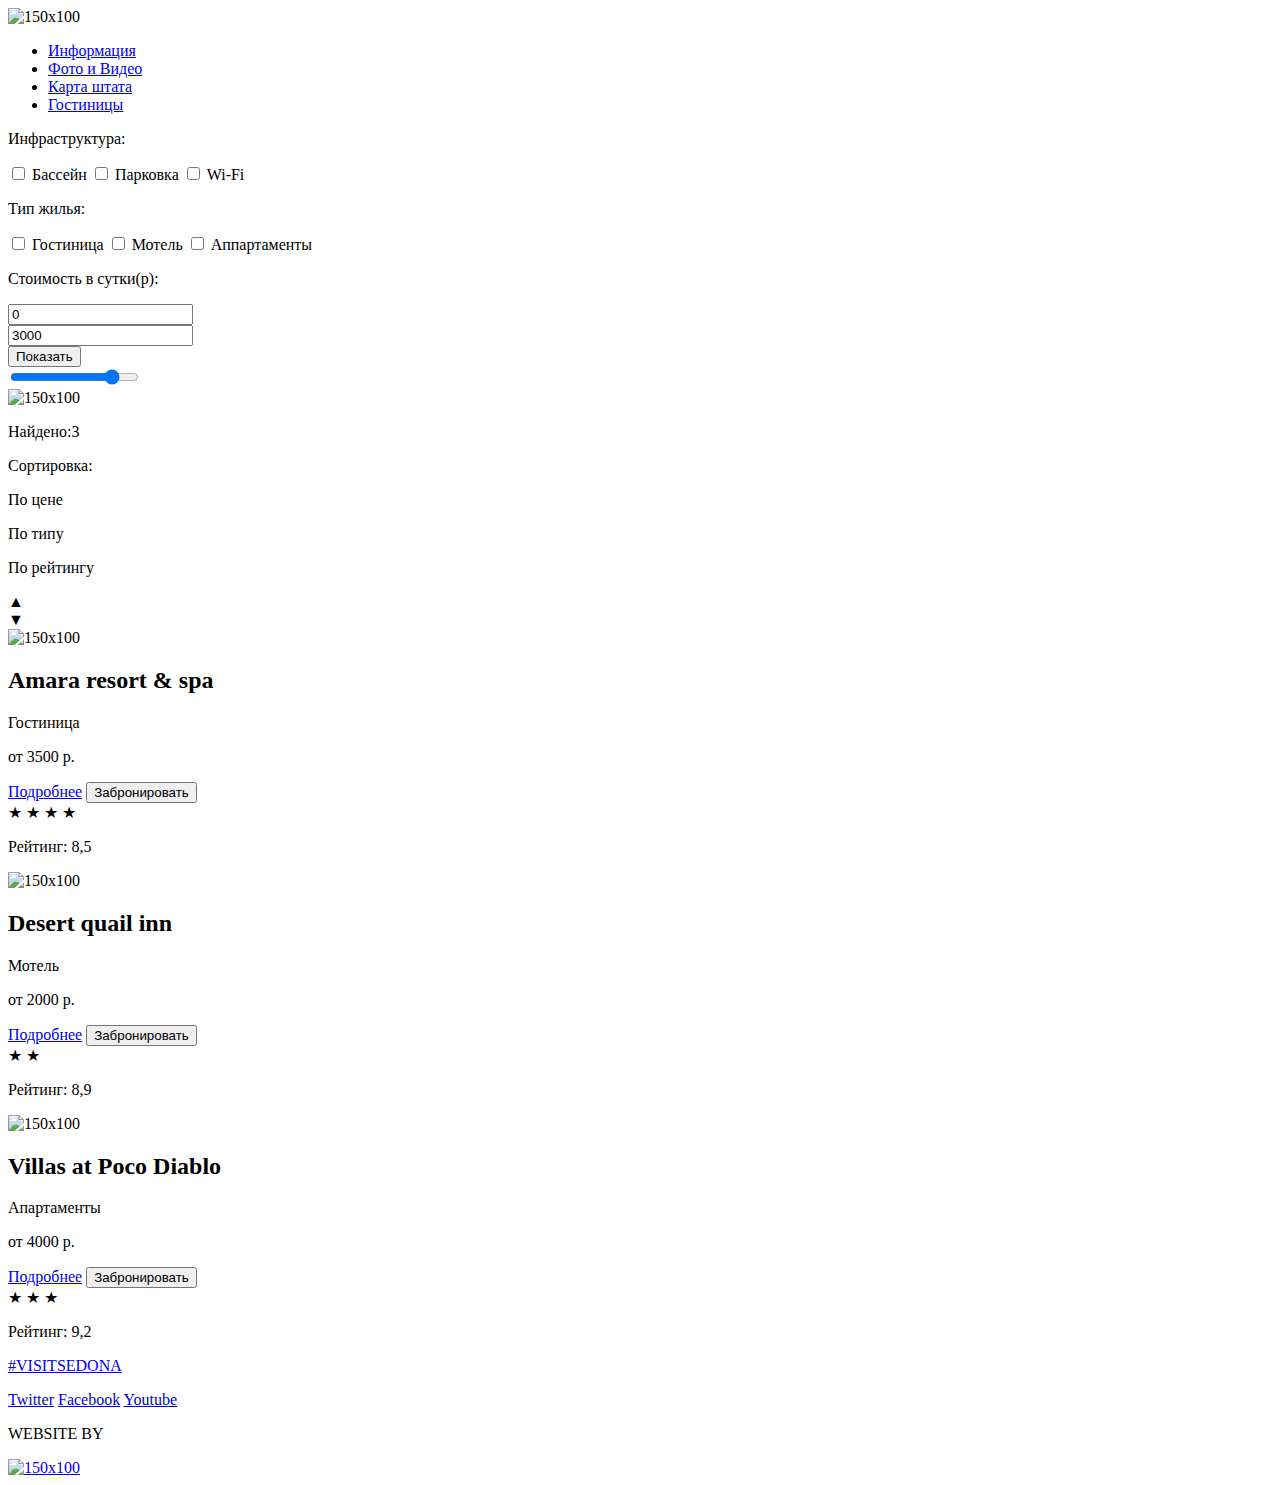
==== sedona-hotels.html @ 8af2238e "Внесла исправления." ====
<!DOCTYPE html>
<html lang="ru">
    <head>
        <meta charset="utf-8">
        <title>Sedona</title>
    </head>
    <body>
        <header>
            <div class="container">
                <img class="logo" src="http://placehold.it/150x100" alt="150x100">
                <nav class="main_navigation">
                    <ul>
                        <li>
                            <a href="#">Информация</a>
                        </li>
                        <li>
                            <a href="#">Фото и Видео</a>
                        </li>
                        <li>
                            <a href="#">Карта штата</a>
                        </li>
                        <li>
                            <a href="#">Гостиницы</a>
                        </li>
                    </ul>
                </nav>
            </div>
        </header>
        <main class="container">
            <div class="choice">
                <p class="list">Инфраструктура:</p>
                <label class="list_1">
                    <input type="checkbox" name="бассейн" value="бассейн">
                    Бассейн
                </label>
                <label>
                    <input type="checkbox" name="парковка" value="парковка">
                    Парковка
                </label>
                <label>
                    <input type="checkbox" name="wi-fi" value="wi-fi">
                    Wi-Fi
                </label>
                <p class="list">Тип жилья:</p>
                <label class="list_1">
                    <input type="checkbox" name="гостиница" value="гостиница">
                    Гостиница
                </label>
                <label>
                    <input type="checkbox" name="мотель" value="мотель">
                    Мотель
                </label>
                <label>
                    <input type="checkbox" name="аппартаменты" value="аппартаменты">
                    Аппартаменты
                </label>
            </div>
            <div class="adjust">
                <p class="list">Стоимость в сутки(р):</p>
                <form class="form_1">
                    <input class="list_1" type="text" name="login" max="5000" min="0" value="0">
                </form>
                <form class="form_2">
                    <input class="list_2" type="text" name="login" max="5000" min="0" value="3000">
                </form>
                <button class="show" type="button">Показать</button>
                <form class="range">
                    <input type="range" min="0" max="3000" step="1" value="2500">
                </form>
                <img src="http://placehold.it/150x100" alt="150x100">
            </div>
            <div class="dop_text">
                <p class="dop_text_1">Найдено:3</p>
                <p class="dop_text_2">Сортировка:</p>
                <p class="dop_text_3">По цене</p>
                <p class="dop_text_4">По типу</p>
                <p class="dop_text_4">По рейтингу</p>
            </div>
            <div class="triangle">&#9650;</div>
            <div class="triangle">&#9660;</div>
            <div class="choice_hotels">
                <img class="hotels_img" src="http://placehold.it/150x100" alt="150x100">
                <h2 class="head">Amara resort & spa</h2>
                <p class="text_hotels">Гостиница</p>
                <p class="text_hotels">от 3500 р.</p>
                <a class="detailed" href="#">Подробнее</a>
                <button class="reservation_buttom">Забронировать</button>
            </div>
            <div class="star">
                &#9733;
                &#9733;
                &#9733;
                &#9733;
                <p class="text_hotels">Рейтинг: 8,5</p>
            </div> 
            <div class="choice_hotels">
                <img class="hotels_img" src="http://placehold.it/150x100" alt="150x100">
                <h2 class="head">Desert quail inn</h2>
                <p class="text_hotels">Мотель</p>
                <p class="text_hotels">от 2000 р.</p>
                <a class="detailed" href="#">Подробнее</a>
                <button class="reservation_buttom">Забронировать</button>
            </div>
            <div class="star">
                &#9733;
                &#9733;
                <p class="text_hotels">Рейтинг: 8,9</p>
            </div>
            <div class="choice_hotels">
                <img class="hotels_img" src="http://placehold.it/150x100" alt="150x100">
                <h2 class="head">Villas at Poco Diablo</h2>
                <p class="text_hotels">Апартаменты</p>
                <p class="text_hotels">от 4000 р.</p>
                <a class="detailed" href="#">Подробнее</a>
                <button class="reservation_buttom">Забронировать</button>
            </div>
            <div class="star">
                &#9733;
                &#9733;
                &#9733;
                <p class="text_hotels">Рейтинг: 9,2</p>
            </div>  
        </main>
        <footer class="main_footer">
            <div class="container">
                <p class="footer_text"><a href="#">#VISITSEDONA</a></p>
            <div class="footer_social">
                <a class="social-btn social-btn-tw" href="#">Twitter</a>
                <a class="social-btn social-btn-fb" href="#">Facebook</a>
                <a class="social-btn social-btn-yt" href="#">Youtube</a>
            </div>
            <p class="footer_text_1">WEBSITE BY</p>
            <a href="#"><img src="http://placehold.it/150x100" alt="150x100"></a>
            </div>
        </footer>
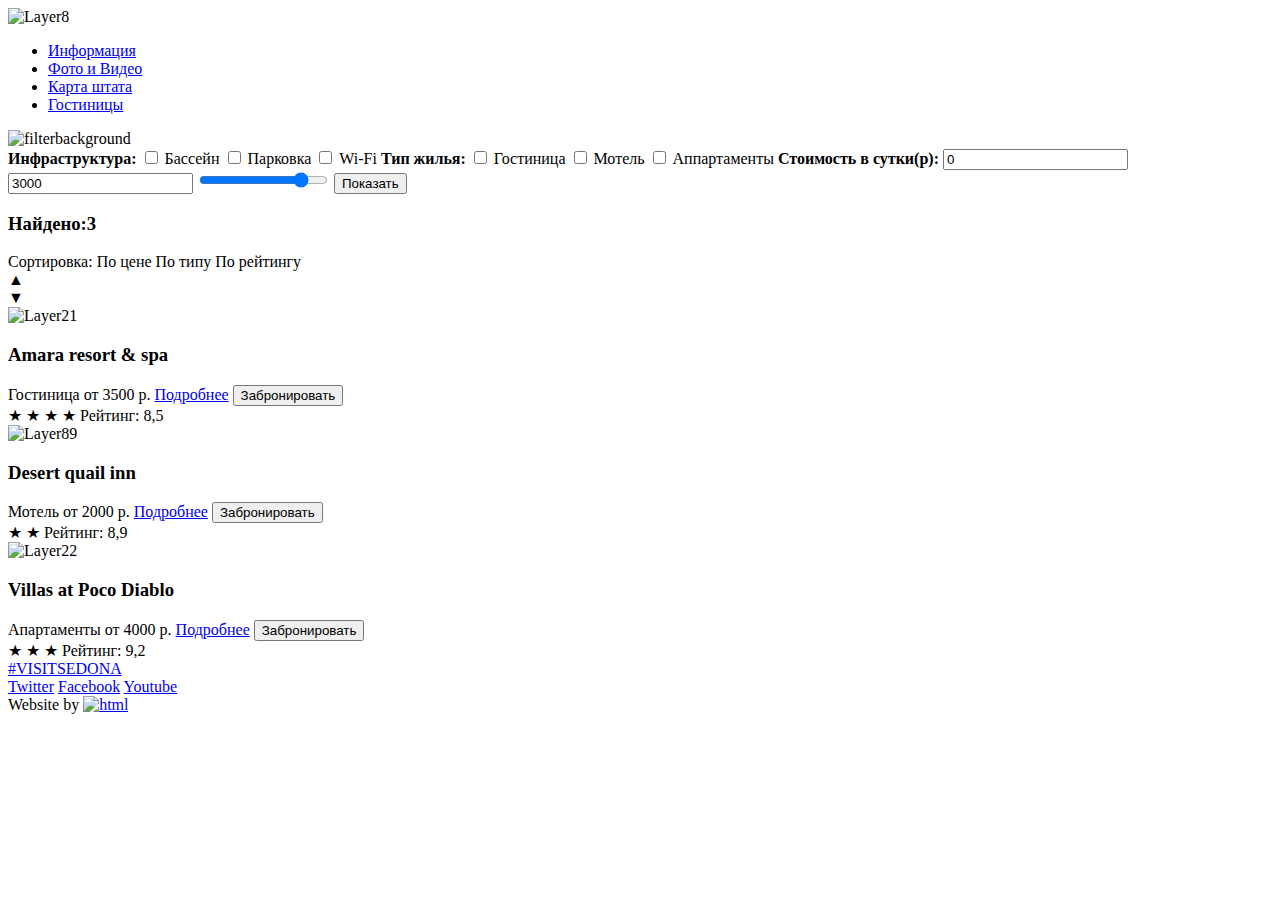
==== commit 7fcbfa81: "Много исправлений!" ====
--- a/sedona-hotels.html
+++ b/sedona-hotels.html
@@ -3,23 +3,24 @@
     <head>
         <meta charset="utf-8">
         <title>Sedona</title>
+        <link href="css/style_sedona.css" rel="stylesheet" type="text/css">
     </head>
     <body>
         <header>
             <div class="container">
-                <img class="logo" src="http://placehold.it/150x100" alt="150x100">
+                <img src="img/Layer8.png" width="100" height="50" alt="Layer8">
                 <nav class="main_navigation">
                     <ul>
-                        <li>
+                        <li class="main_1">
                             <a href="#">Информация</a>
                         </li>
-                        <li>
+                        <li class="main_2">
                             <a href="#">Фото и Видео</a>
                         </li>
-                        <li>
+                        <li class="main_3">
                             <a href="#">Карта штата</a>
                         </li>
-                        <li>
+                        <li class="main_4">
                             <a href="#">Гостиницы</a>
                         </li>
                     </ul>
@@ -28,108 +29,102 @@
         </header>
         <main class="container">
             <div class="choice">
-                <p class="list">Инфраструктура:</p>
-                <label class="list_1">
-                    <input type="checkbox" name="бассейн" value="бассейн">
-                    Бассейн
-                </label>
-                <label>
-                    <input type="checkbox" name="парковка" value="парковка">
-                    Парковка
-                </label>
-                <label>
-                    <input type="checkbox" name="wi-fi" value="wi-fi">
-                    Wi-Fi
-                </label>
-                <p class="list">Тип жилья:</p>
-                <label class="list_1">
-                    <input type="checkbox" name="гостиница" value="гостиница">
-                    Гостиница
-                </label>
-                <label>
-                    <input type="checkbox" name="мотель" value="мотель">
-                    Мотель
-                </label>
-                <label>
-                    <input type="checkbox" name="аппартаменты" value="аппартаменты">
-                    Аппартаменты
-                </label>
+                    <img src="img/filterbackground.jpg" width="100" height="50" alt="filterbackground">
+                <form class="choice_form">
+                    <b class="list">Инфраструктура:</b>
+                    <label class="list_1">
+                        <input type="checkbox" name="бассейн" value="бассейн">
+                        <span class="pool">Бассейн</span>
+                    </label>
+                    <label>
+                        <input type="checkbox" name="парковка" value="парковка">
+                        <span class="parking">Парковка</span>
+                    </label>
+                    <label>
+                        <input type="checkbox" name="wi-fi" value="wi-fi">
+                        <span class="wi_fi">Wi-Fi</span>
+                    </label>
+                    <b class="list">Тип жилья:</b>
+                    <label class="list_1">
+                        <input type="checkbox" name="гостиница" value="гостиница">
+                        <span class="hotel">Гостиница</span>
+                    </label>
+                    <label>
+                        <input type="checkbox" name="мотель" value="мотель">
+                        <span class="motel">Мотель</span>
+                    </label>
+                    <label>
+                        <input type="checkbox" name="аппартаменты" value="аппартаменты">
+                        <span class="apartments">Аппартаменты</span>
+                    </label>
+                    <b class="list">Стоимость в сутки(р):</b>
+                    <input class="list_1" type="text" name="price" value="0">
+                    <input class="list_2" type="text" name="price" value="3000">
+                    <input type="range" min="0" max="3000" step="1" value="2500">
+                    <button class="show" type="button">Показать</button>
+                </form>
+                <div class="dop_text">
+                    <h3 class="dop_text_1">Найдено:3</h3>
+                    <span class="dop_text_2">Сортировка:</span>
+                    <a class="dop_text_3">По цене</a>
+                    <a class="dop_text_4">По типу</a>
+                    <a class="dop_text_4">По рейтингу</a>
+                    <div class="triangle">&#9650;</div>
+                    <div class="triangle">&#9660;</div>
+                </div>
+                <div class="choice_hotels">
+                    <img src="img/Layer21.jpg" width="100" height="50" alt="Layer21">
+                    <h3 class="head">Amara resort & spa</h3>
+                    <span class="text_hotels">Гостиница</span>
+                    <span class="text_hotels">от 3500 р.</span>
+                    <a class="detailed_button" href="#">Подробнее</a>
+                    <button class="reservation_buttom">Забронировать</button>
+                <div class="star">
+                    &#9733;
+                    &#9733;
+                    &#9733;
+                    &#9733;
+                    <span class="text_hotels">Рейтинг: 8,5</span>
+                </div> 
+                </div>
+                <div class="choice_hotels">
+                    <img src="img/Layer89.jpg" width="100" height="50" alt="Layer89">
+                    <h3 class="head">Desert quail inn</h3>
+                    <span class="text_hotels">Мотель</span>
+                    <span class="text_hotels">от 2000 р.</span>
+                    <a class="detailed" href="#">Подробнее</a>
+                    <button class="reservation_buttom">Забронировать</button>
+                <div class="star">
+                    &#9733;
+                    &#9733;
+                    <span class="text_hotels">Рейтинг: 8,9</span>
+                </div>
+                </div>
+                <div class="choice_hotels">
+                    <img src="img/Layer22.jpg" width="100" height="50" alt="Layer22">
+                    <h3 class="head">Villas at Poco Diablo</h3>
+                    <span class="text_hotels">Апартаменты</span>
+                    <span class="text_hotels">от 4000 р.</span>
+                    <a class="detailed" href="#">Подробнее</a>
+                    <button class="reservation_buttom">Забронировать</button>
+                <div class="star">
+                    &#9733;
+                    &#9733;
+                    &#9733;
+                    <span class="text_hotels">Рейтинг: 9,2</span>
+                </div>  
+                </div>
             </div>
-            <div class="adjust">
-                <p class="list">Стоимость в сутки(р):</p>
-                <form class="form_1">
-                    <input class="list_1" type="text" name="login" max="5000" min="0" value="0">
-                </form>
-                <form class="form_2">
-                    <input class="list_2" type="text" name="login" max="5000" min="0" value="3000">
-                </form>
-                <button class="show" type="button">Показать</button>
-                <form class="range">
-                    <input type="range" min="0" max="3000" step="1" value="2500">
-                </form>
-                <img src="http://placehold.it/150x100" alt="150x100">
-            </div>
-            <div class="dop_text">
-                <p class="dop_text_1">Найдено:3</p>
-                <p class="dop_text_2">Сортировка:</p>
-                <p class="dop_text_3">По цене</p>
-                <p class="dop_text_4">По типу</p>
-                <p class="dop_text_4">По рейтингу</p>
-            </div>
-            <div class="triangle">&#9650;</div>
-            <div class="triangle">&#9660;</div>
-            <div class="choice_hotels">
-                <img class="hotels_img" src="http://placehold.it/150x100" alt="150x100">
-                <h2 class="head">Amara resort & spa</h2>
-                <p class="text_hotels">Гостиница</p>
-                <p class="text_hotels">от 3500 р.</p>
-                <a class="detailed" href="#">Подробнее</a>
-                <button class="reservation_buttom">Забронировать</button>
-            </div>
-            <div class="star">
-                &#9733;
-                &#9733;
-                &#9733;
-                &#9733;
-                <p class="text_hotels">Рейтинг: 8,5</p>
-            </div> 
-            <div class="choice_hotels">
-                <img class="hotels_img" src="http://placehold.it/150x100" alt="150x100">
-                <h2 class="head">Desert quail inn</h2>
-                <p class="text_hotels">Мотель</p>
-                <p class="text_hotels">от 2000 р.</p>
-                <a class="detailed" href="#">Подробнее</a>
-                <button class="reservation_buttom">Забронировать</button>
-            </div>
-            <div class="star">
-                &#9733;
-                &#9733;
-                <p class="text_hotels">Рейтинг: 8,9</p>
-            </div>
-            <div class="choice_hotels">
-                <img class="hotels_img" src="http://placehold.it/150x100" alt="150x100">
-                <h2 class="head">Villas at Poco Diablo</h2>
-                <p class="text_hotels">Апартаменты</p>
-                <p class="text_hotels">от 4000 р.</p>
-                <a class="detailed" href="#">Подробнее</a>
-                <button class="reservation_buttom">Забронировать</button>
-            </div>
-            <div class="star">
-                &#9733;
-                &#9733;
-                &#9733;
-                <p class="text_hotels">Рейтинг: 9,2</p>
-            </div>  
         </main>
         <footer class="main_footer">
             <div class="container">
-                <p class="footer_text"><a href="#">#VISITSEDONA</a></p>
+                <span class="footer_text"><a href="#">#VISITSEDONA</a></span>
             <div class="footer_social">
                 <a class="social-btn social-btn-tw" href="#">Twitter</a>
                 <a class="social-btn social-btn-fb" href="#">Facebook</a>
                 <a class="social-btn social-btn-yt" href="#">Youtube</a>
             </div>
-            <p class="footer_text_1">WEBSITE BY</p>
-            <a href="#"><img src="http://placehold.it/150x100" alt="150x100"></a>
+            <span class="footer_text_1">Website by</span>
+            <a href="#"><img src="img/html.png" width="100" height="50" alt="html"></a>
             </div>
         </footer>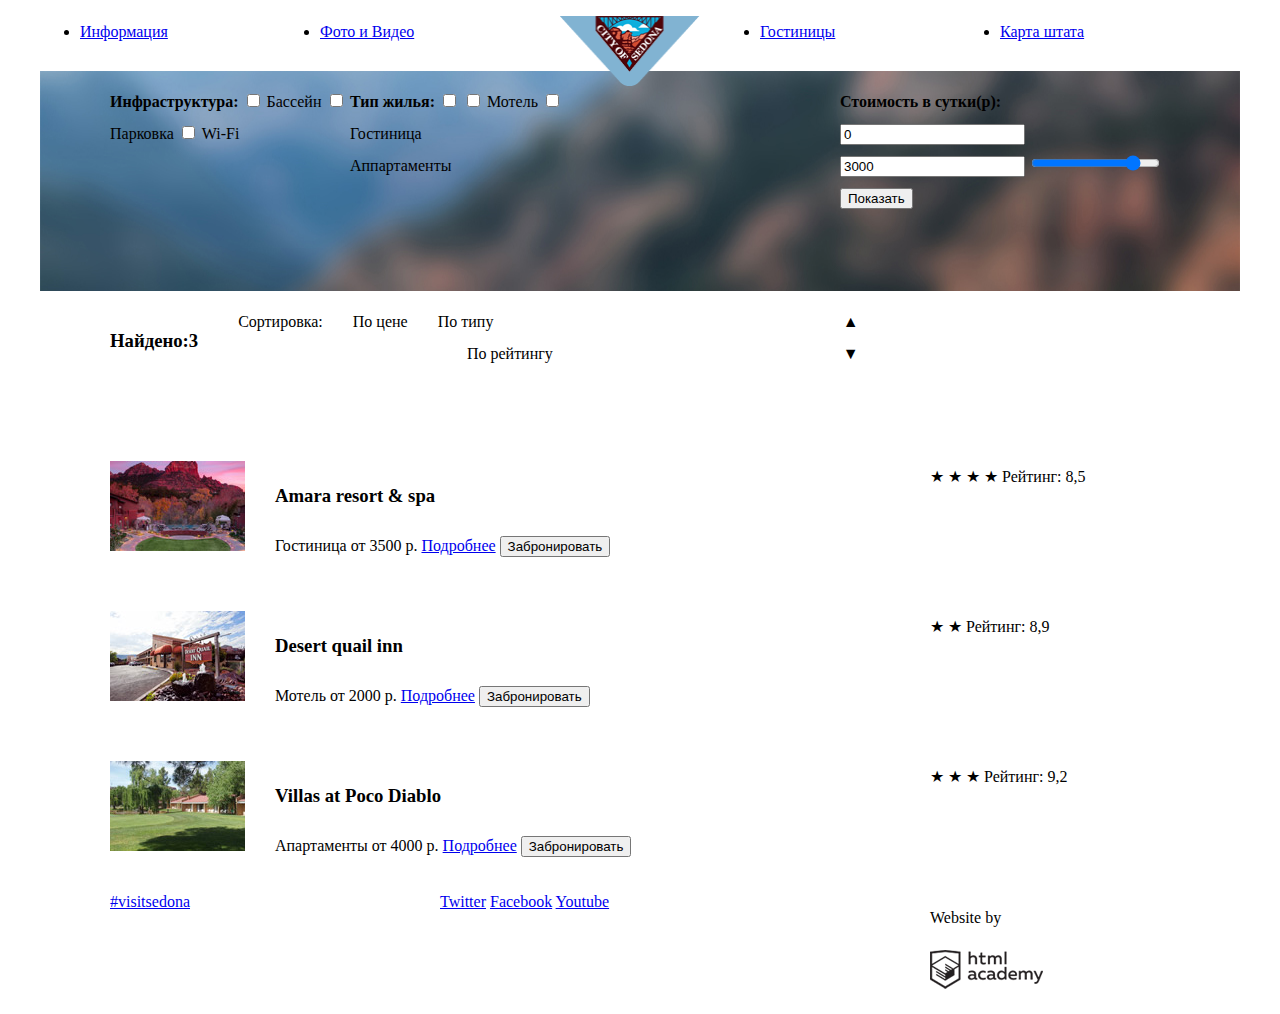
==== commit 99213f3b: "Сетки! Сетки!" ====
--- a/sedona-hotels.html
+++ b/sedona-hotels.html
@@ -3,34 +3,34 @@
     <head>
         <meta charset="utf-8">
         <title>Sedona</title>
-        <link href="css/style_sedona.css" rel="stylesheet" type="text/css">
+        <link href="css/style_sedona_hotels.css" rel="stylesheet" type="text/css">
     </head>
     <body>
         <header>
-            <div class="container">
-                <img src="img/Layer8.png" width="100" height="50" alt="Layer8">
+            <div class="container clearfix">
                 <nav class="main_navigation">
-                    <ul>
+                    <ul class="main">
                         <li class="main_1">
                             <a href="#">Информация</a>
                         </li>
-                        <li class="main_2">
+                        <li class="main_1">
                             <a href="#">Фото и Видео</a>
                         </li>
-                        <li class="main_3">
+                        <img class="logo" src="img/sedona_logo.png" width="140" height="70" alt="sedona_logo">
+                        <li class="main_2">
                             <a href="#">Карта штата</a>
                         </li>
-                        <li class="main_4">
+                        <li class="main_2">
                             <a href="#">Гостиницы</a>
                         </li>
                     </ul>
                 </nav>
             </div>
         </header>
-        <main class="container">
+        <main class="container clearfix">
             <div class="choice">
-                    <img src="img/filterbackground.jpg" width="100" height="50" alt="filterbackground">
                 <form class="choice_form">
+                    <div class="main_form_1">
                     <b class="list">Инфраструктура:</b>
                     <label class="list_1">
                         <input type="checkbox" name="бассейн" value="бассейн">
@@ -44,6 +44,8 @@
                         <input type="checkbox" name="wi-fi" value="wi-fi">
                         <span class="wi_fi">Wi-Fi</span>
                     </label>
+                    </div>
+                    <div class="main_form_2">
                     <b class="list">Тип жилья:</b>
                     <label class="list_1">
                         <input type="checkbox" name="гостиница" value="гостиница">
@@ -57,28 +59,42 @@
                         <input type="checkbox" name="аппартаменты" value="аппартаменты">
                         <span class="apartments">Аппартаменты</span>
                     </label>
+                    </div>
+                    <div class="main_form_3">
                     <b class="list">Стоимость в сутки(р):</b>
                     <input class="list_1" type="text" name="price" value="0">
                     <input class="list_2" type="text" name="price" value="3000">
                     <input type="range" min="0" max="3000" step="1" value="2500">
                     <button class="show" type="button">Показать</button>
+                    </div>
                 </form>
                 <div class="dop_text">
+                    <div class="sorting">
                     <h3 class="dop_text_1">Найдено:3</h3>
                     <span class="dop_text_2">Сортировка:</span>
+                    </div>
+                    <div class="choice">
                     <a class="dop_text_3">По цене</a>
                     <a class="dop_text_4">По типу</a>
-                    <a class="dop_text_4">По рейтингу</a>
+                    <a class="dop_text_5">По рейтингу</a>
+                    </div>
+                    <div class="symbol">
                     <div class="triangle">&#9650;</div>
                     <div class="triangle">&#9660;</div>
+                    </div>
                 </div>
+                <div class="hotels_container">
                 <div class="choice_hotels">
-                    <img src="img/Layer21.jpg" width="100" height="50" alt="Layer21">
+                <div class="hotel">
+                    <img class="img_hotels" src="img/Amara resort_&_spa.jpg" width="135" height="90" alt="Amara resort_&_spa">
+                    <div class="block_hotels">
                     <h3 class="head">Amara resort & spa</h3>
                     <span class="text_hotels">Гостиница</span>
                     <span class="text_hotels">от 3500 р.</span>
                     <a class="detailed_button" href="#">Подробнее</a>
                     <button class="reservation_buttom">Забронировать</button>
+                    </div>
+                </div>
                 <div class="star">
                     &#9733;
                     &#9733;
@@ -88,12 +104,16 @@
                 </div> 
                 </div>
                 <div class="choice_hotels">
-                    <img src="img/Layer89.jpg" width="100" height="50" alt="Layer89">
+                <div class="hotel">
+                    <img class="img_hotels" src="img/Desert_quail_inn.jpg" width="135" height="90" alt="Desert_quail_inn">
+                    <div class="block_hotels">
                     <h3 class="head">Desert quail inn</h3>
                     <span class="text_hotels">Мотель</span>
                     <span class="text_hotels">от 2000 р.</span>
                     <a class="detailed" href="#">Подробнее</a>
                     <button class="reservation_buttom">Забронировать</button>
+                    </div>
+                </div>
                 <div class="star">
                     &#9733;
                     &#9733;
@@ -101,12 +121,16 @@
                 </div>
                 </div>
                 <div class="choice_hotels">
-                    <img src="img/Layer22.jpg" width="100" height="50" alt="Layer22">
+                <div class="hotel">
+                    <img class="img_hotels" src="img/Villas_at_Poco Diablo.jpg" width="135" height="90" alt="Villas_at_Poco Diablo">
+                    <div class="block_hotels">
                     <h3 class="head">Villas at Poco Diablo</h3>
                     <span class="text_hotels">Апартаменты</span>
                     <span class="text_hotels">от 4000 р.</span>
                     <a class="detailed" href="#">Подробнее</a>
                     <button class="reservation_buttom">Забронировать</button>
+                    </div>
+                </div>
                 <div class="star">
                     &#9733;
                     &#9733;
@@ -114,17 +138,20 @@
                     <span class="text_hotels">Рейтинг: 9,2</span>
                 </div>  
                 </div>
+                </div>
             </div>
         </main>
         <footer class="main_footer">
-            <div class="container">
-                <span class="footer_text"><a href="#">#VISITSEDONA</a></span>
+            <div class="container clearfix">
+                <span class="footer_text"><a href="#">#visitsedona</a></span>
             <div class="footer_social">
-                <a class="social-btn social-btn-tw" href="#">Twitter</a>
-                <a class="social-btn social-btn-fb" href="#">Facebook</a>
-                <a class="social-btn social-btn-yt" href="#">Youtube</a>
+                <a class="social_btn social_btn_tw" href="#">Twitter</a>
+                <a class="social_btn social_btn_fb" href="#">Facebook</a>
+                <a class="social_btn social_btn_yt" href="#">Youtube</a>
             </div>
-            <span class="footer_text_1">Website by</span>
-            <a href="#"><img src="img/html.png" width="100" height="50" alt="html"></a>
+            <div class="footer_copyright">
+            <p class="footer_text_1">Website by</p>
+            <a class="footer_img" href="#"><img src="img/html_academy.png" width="113" height="39" alt="html_academy"></a>
+            </div>
             </div>
         </footer>--- a/css/style_sedona_hotels.css
+++ b/css/style_sedona_hotels.css
@@ -0,0 +1,181 @@
+html,
+body {
+    background: white;
+    font-family: PT Sans;
+    font-size: 16px;
+    line-height: 32px;
+    color: black;
+    font-weight: normal;
+}
+
+.clearfix::after {
+    content: "";
+    display: table;
+    clear: both;
+}
+
+.container {
+    width: 1200px;
+    margin: 0 auto;
+    padding: 0 10px;
+}
+
+.main_navigation {
+    width: 1200px;
+    height: 55px;
+}
+
+.logo {
+    float: left;
+    position: relative;
+}
+
+.main_1 {
+    float: left;
+    width: 240px;
+}
+
+.main_2 {
+    float: right;
+    width: 240px;
+}
+
+body {
+    background: url(../img/background_hotels.jpg) no-repeat 50% 55px;
+    background-size: 1200px 220px;
+}
+
+.choice_form {
+    width: 1060px;
+    height: 220px;
+    margin-left: 70px;
+    margin-right: 70px;
+}
+
+.main_form_1 {
+    float: left;
+    width: 240px;
+}
+
+.main_form_2 {
+    float: left;
+    width: 288px;
+    margin-right: 200px;
+}
+
+.main_form_3 {
+    float: right;
+    width: 330px;
+}
+
+.dop_text {
+    width: 1060px;
+    height: 65px;
+    margin-left: 70px;
+    margin-right: 70px;
+}
+
+.dop_text_1 {
+    float: left;
+    margin-right: 40px;
+}
+
+.dop_text_2 {
+    float: left;
+    margin-right: 30px;
+}
+
+.dop_text_3 {
+    float: left;
+    margin-right: 30px;
+}
+
+.dop_text_4 {
+    float: left;
+    margin-right: 30px;
+}
+
+.dop_text_5 {
+    float: right;
+}
+
+.sorthing {
+    float: left;
+    width: 240px;
+}
+
+.choice {
+    float: left;
+    width: 200px;
+    margin-right: 290px;
+}
+
+.simbol {
+    float: right;
+    width: 240px;
+    margin-left: 90px;
+}
+
+.hotels_container {
+    width: 1060px;
+    height: 390px;
+    margin-left: 70px;
+    margin-right: 70px;
+    margin-bottom: 35px;
+    margin-top: 90px;
+}
+
+.choice_hotels {
+    height: 150px;
+}
+
+.hotel {
+    float:left;
+    width: 530px;
+    margin-right: 290px;
+}
+
+.img_hotels {
+    float:left;
+    margin-right: 30px;
+}
+
+.block_hotels {
+    float: left;
+}
+
+.star {
+    float:right;
+    width: 240px;
+}
+
+.main_footer {
+    background: #ffffff;
+    height: 120px;
+}
+
+.footer_text {
+    float: left;
+    width: 240px;
+    margin-left: 70px;
+}
+
+.footer_social {
+    float: left;
+    width: 400px;
+    margin-left: 90px;
+    margin-right: 90px;
+}
+
+.footer_copyright {
+    float: right;
+    width: 240px;
+    margin-right: 70px;
+}
+
+.footer_img {
+    
+}
+
+
+
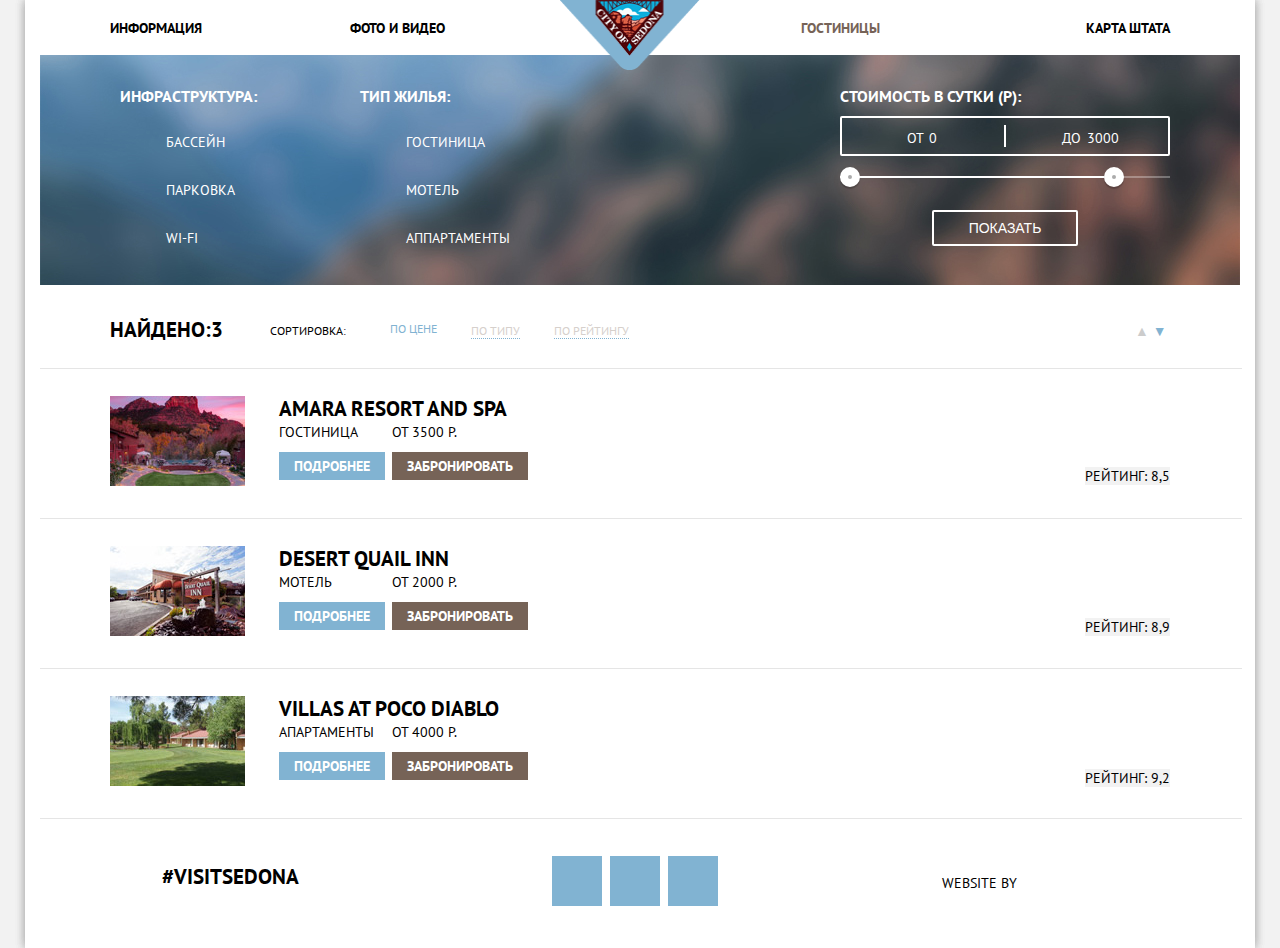
==== commit 3d0f1c37: "На проверку!" ====
--- a/sedona-hotels.html
+++ b/sedona-hotels.html
@@ -3,155 +3,191 @@
     <head>
         <meta charset="utf-8">
         <title>Sedona</title>
-        <link href="css/style_sedona_hotels.css" rel="stylesheet" type="text/css">
+        <link href="https://fonts.googleapis.com/css?family=PT+Sans:400,700&subset=cyrillic" rel="stylesheet">
+        <link href="css/style_sedona.css" rel="stylesheet" type="text/css">
+        <link rel="stylesheet" href="css/normalize.css">
     </head>
     <body>
-        <header>
+<!--Меню-хэйдер-->
+        <header class="main_header">
             <div class="container clearfix">
+                <a href="#"><img class="logo" src="img/sedona_logo.png" width="140" height="70" alt="Sedona"></a>
                 <nav class="main_navigation">
                     <ul class="main">
                         <li class="main_1">
                             <a href="#">Информация</a>
                         </li>
-                        <li class="main_1">
+                        <li class="main_2">
                             <a href="#">Фото и Видео</a>
                         </li>
-                        <img class="logo" src="img/sedona_logo.png" width="140" height="70" alt="sedona_logo">
-                        <li class="main_2">
+                        <li class="main_3">
                             <a href="#">Карта штата</a>
                         </li>
-                        <li class="main_2">
-                            <a href="#">Гостиницы</a>
+                        <li class="main_4 activ_menu">
+                            <a>Гостиницы</a>
                         </li>
                     </ul>
                 </nav>
             </div>
         </header>
+<!--Фильтр-checkbox-->
         <main class="container clearfix">
             <div class="choice">
                 <form class="choice_form">
                     <div class="main_form_1">
-                    <b class="list">Инфраструктура:</b>
-                    <label class="list_1">
-                        <input type="checkbox" name="бассейн" value="бассейн">
-                        <span class="pool">Бассейн</span>
-                    </label>
-                    <label>
-                        <input type="checkbox" name="парковка" value="парковка">
-                        <span class="parking">Парковка</span>
-                    </label>
-                    <label>
-                        <input type="checkbox" name="wi-fi" value="wi-fi">
-                        <span class="wi_fi">Wi-Fi</span>
-                    </label>
+                    <b class="name_list">Инфраструктура:</b>
+                    <ul class="list">
+                        <li>
+                            <input id="b" type="checkbox" name="бассейн" hidden>
+                            <label for="b"><span class="list_1">Бассейн</span></label>
+                        </li>
+                        <li>
+                            <input id="p" type="checkbox" name="парковка" hidden checked>
+                            <label for="p"><span class="list_1">Парковка</span></label>
+                        </li>
+                        <li>
+                            <input id="w" type="checkbox" name="wi-fi" hidden disabled>
+                            <label for="w"><span class="list_1">Wi-Fi</span></label>
+                        </li>
+                        </ul>
                     </div>
                     <div class="main_form_2">
-                    <b class="list">Тип жилья:</b>
-                    <label class="list_1">
-                        <input type="checkbox" name="гостиница" value="гостиница">
-                        <span class="hotel">Гостиница</span>
-                    </label>
-                    <label>
-                        <input type="checkbox" name="мотель" value="мотель">
-                        <span class="motel">Мотель</span>
-                    </label>
-                    <label>
-                        <input type="checkbox" name="аппартаменты" value="аппартаменты">
-                        <span class="apartments">Аппартаменты</span>
-                    </label>
+                    <b class="name_list">Тип жилья:</b>
+                    <ul class="list">
+                        <li>
+                            <input id="g" type="checkbox" name="гостиница" hidden checked disabled>
+                            <label for="g"><span class="list_1">Гостиница</span></label>
+                        </li>
+                        <li>
+                            <input id="m" type="checkbox" name="мотель" hidden>
+                            <label for="m"><span class="list_1">Мотель</span></label>
+                        </li>
+                        <li>
+                            <input id="a" type="checkbox" name="аппартаменты" hidden>
+                            <label for="a"><span class="list_1">Аппартаменты</span></label>
+                        </li>
+                        </ul>    
                     </div>
+<!--Сложный фильтр-->
                     <div class="main_form_3">
-                    <b class="list">Стоимость в сутки(р):</b>
-                    <input class="list_1" type="text" name="price" value="0">
-                    <input class="list_2" type="text" name="price" value="3000">
-                    <input type="range" min="0" max="3000" step="1" value="2500">
-                    <button class="show" type="button">Показать</button>
+                        <div class="filter_range_title">Стоимость в сутки (р):</div>
+                        <div class="price_controls">
+                            <label class="min_price">от <input type="text" name="min_price" value="0"></label>
+                            <label class="max_price">до <input type="text" name="max_price" value="3000"></label>
+                        </div>
+                        <div class="range_controls">
+                        <div class="scale">
+                            <div class="bar"></div>
+                        </div>
+                        <div class="range_toggle range_toggle_min"></div>
+                        <div class="range_toggle range_toggle_max"></div>
+                        </div>
+                        <button class="btn_transparent" type="submit">Показать</button>
                     </div>
                 </form>
+<!--Фильтр-сортировака-->
                 <div class="dop_text">
                     <div class="sorting">
-                    <h3 class="dop_text_1">Найдено:3</h3>
+                    <span class="dop_text_1">Найдено:3</span>
                     <span class="dop_text_2">Сортировка:</span>
+                        <ul class="choice">
+                            <li class="active"><a>По цене</a></li>
+                            <li><a class="dop_text_3" href="#">По типу</a></li>
+                            <li><a class="dop_text_3" href="#">По рейтингу</a></li>
+                        </ul>
                     </div>
-                    <div class="choice">
-                    <a class="dop_text_3">По цене</a>
-                    <a class="dop_text_4">По типу</a>
-                    <a class="dop_text_5">По рейтингу</a>
-                    </div>
-                    <div class="symbol">
-                    <div class="triangle">&#9650;</div>
-                    <div class="triangle">&#9660;</div>
+                    <div class="triangle">
+                        <a class="triangle_no_active" href="#">&#9650;</a>
+                        <a class="triangle_active">&#9660;</a>
                     </div>
                 </div>
-                <div class="hotels_container">
+                
+            <hr class="line line_1" noshade size="1">
+<!--Блоки-гостиницы-->                
+                <div class="hotels_container">  
                 <div class="choice_hotels">
-                <div class="hotel">
-                    <img class="img_hotels" src="img/Amara resort_&_spa.jpg" width="135" height="90" alt="Amara resort_&_spa">
+                <div class="hotels">
+                    <img class="img_hotels" src="img/Amara resort_&_spa.jpg" width="135" height="90" alt="Amara resort and spa">
                     <div class="block_hotels">
-                    <h3 class="head">Amara resort & spa</h3>
-                    <span class="text_hotels">Гостиница</span>
-                    <span class="text_hotels">от 3500 р.</span>
-                    <a class="detailed_button" href="#">Подробнее</a>
-                    <button class="reservation_buttom">Забронировать</button>
+                        <a class="head" href="#">Amara resort and spa</a>
+                        <div class="text_hotels">
+                            <span class="text_hotels_1">Гостиница</span>
+                            <span class="text_hotels_2">от 3500 р.</span>
+                        </div>
+                        <div class="btn_hotels">
+                            <a class="detailed_button" href="#">Подробнее</a>
+                            <a class="reservation_buttom" href="#">Забронировать</a>
+                        </div>
                     </div>
                 </div>
                 <div class="star">
-                    &#9733;
-                    &#9733;
-                    &#9733;
-                    &#9733;
+                    <div class="star_1"></div>
                     <span class="text_hotels">Рейтинг: 8,5</span>
                 </div> 
                 </div>
+            <hr class="line line_2" noshade size="1">
                 <div class="choice_hotels">
-                <div class="hotel">
-                    <img class="img_hotels" src="img/Desert_quail_inn.jpg" width="135" height="90" alt="Desert_quail_inn">
+                <div class="hotels">
+                    <img class="img_hotels" src="img/Desert_quail_inn.jpg" width="135" height="90" alt="Desert quail inn">
                     <div class="block_hotels">
-                    <h3 class="head">Desert quail inn</h3>
-                    <span class="text_hotels">Мотель</span>
-                    <span class="text_hotels">от 2000 р.</span>
-                    <a class="detailed" href="#">Подробнее</a>
-                    <button class="reservation_buttom">Забронировать</button>
+                        <a class="head" href="#">Desert quail inn</a>
+                        <div class="text_hotels">
+                            <span class="text_hotels_1">Мотель</span>
+                            <span class="text_hotels_2">от 2000 р.</span>
+                        </div>
+                        <div class="btn_hotels">
+                            <a class="detailed_button" href="#">Подробнее</a>
+                            <a class="reservation_buttom" href="#">Забронировать</a>
+                        </div>
                     </div>
                 </div>
                 <div class="star">
-                    &#9733;
-                    &#9733;
+                    <div class="star_2"></div>
                     <span class="text_hotels">Рейтинг: 8,9</span>
                 </div>
                 </div>
+            <hr class="line line_3" noshade size="1">
                 <div class="choice_hotels">
-                <div class="hotel">
-                    <img class="img_hotels" src="img/Villas_at_Poco Diablo.jpg" width="135" height="90" alt="Villas_at_Poco Diablo">
+                <div class="hotels">
+                    <img class="img_hotels" src="img/Villas_at_Poco Diablo.jpg" width="135" height="90" alt="Villas at Poco Diablo">
                     <div class="block_hotels">
-                    <h3 class="head">Villas at Poco Diablo</h3>
-                    <span class="text_hotels">Апартаменты</span>
-                    <span class="text_hotels">от 4000 р.</span>
-                    <a class="detailed" href="#">Подробнее</a>
-                    <button class="reservation_buttom">Забронировать</button>
+                        <a class="head" href="#">Villas at Poco Diablo</a>
+                        <div class="text_hotels">
+                            <span class="text_hotels_1">Апартаменты</span>
+                            <span class="text_hotels_2">от 4000 р.</span>
+                        </div>
+                        <div class="btn_hotels">
+                            <a class="detailed_button" href="#">Подробнее</a>
+                            <a class="reservation_buttom" href="#">Забронировать</a>
+                        </div>
                     </div>
                 </div>
                 <div class="star">
-                    &#9733;
-                    &#9733;
-                    &#9733;
+                    <div class="star_3"></div>
                     <span class="text_hotels">Рейтинг: 9,2</span>
                 </div>  
                 </div>
+                    
+            <hr class="line line_4" noshade size="1">
                 </div>
             </div>
         </main>
-        <footer class="main_footer">
+<!--Футер-->
+        <footer class="footer">
             <div class="container clearfix">
-                <span class="footer_text"><a href="#">#visitsedona</a></span>
-            <div class="footer_social">
-                <a class="social_btn social_btn_tw" href="#">Twitter</a>
-                <a class="social_btn social_btn_fb" href="#">Facebook</a>
-                <a class="social_btn social_btn_yt" href="#">Youtube</a>
+                <div class="main_footer">
+                    <span class="footer_text">#visitsedona</span>
+                <div class="footer_social">
+                    <a class="social_btn social_btn_tw" href="#">Twitter</a>
+                    <a class="social_btn social_btn_fb" href="#">Facebook</a>
+                    <a class="social_btn social_btn_yt" href="#">Youtube</a>
+                </div>
+                <div class="footer_copyright">
+                    <p class="footer_text_1">Website by</p>
+                    <a class="footer_img" href="#"></a>
+                </div>
+                </div>
             </div>
-            <div class="footer_copyright">
-            <p class="footer_text_1">Website by</p>
-            <a class="footer_img" href="#"><img src="img/html_academy.png" width="113" height="39" alt="html_academy"></a>
-            </div>
-            </div>
-        </footer>+        </footer>
+    </body>
+</html>--- a/css/style_sedona.css
+++ b/css/style_sedona.css
@@ -0,0 +1,1114 @@
+html,
+body {
+    font-family: PT Sans, Arial;
+    font-size: 14px;
+    line-height: 21px;
+    color: #000000;
+    text-transform: uppercase;
+    background: #f2f2f2;
+    max-width: 1230px;
+    margin: auto;
+    box-shadow: 
+        1px 0 10px 0 rgba(0, 0, 0, 0.1),
+        -1px 0 10px 0 rgba(0, 0, 0, 0.1);
+}
+.clearfix::after {
+    content: "";
+    display: table;
+    clear: both;
+}
+
+.container {
+    position: relative;
+    width: 1200px;
+    margin: 0 auto;
+    padding: 0 10px;
+}
+
+/*Меню*/
+
+.main_header {
+    margin-left: auto;
+    margin-right: auto;
+}
+
+.logo {
+    position: absolute;
+    left: 530px;
+    z-index: 1;
+}
+
+.main_navigation {
+    margin-left: 70px;
+    margin-right: 70px;
+    min-height: 56px;
+    font-weight: bold;
+}
+
+.main_1 {
+    float: left;
+    width: 240px;
+    text-align: left;
+}
+
+.main_2 {
+    float: left;
+    width: 290px;
+    text-align: left;
+}
+
+.main_3 {
+    float: right;
+    width: 290px;
+    text-align: right;
+}
+
+.main_4 {
+    float: right;
+    width: 240px;
+    text-align: right;
+}
+
+.main_navigation a {
+    display: block;
+    padding-top: 15px;
+    padding-bottom: 15px;
+    color: #000000;
+    text-decoration: none;
+}
+
+.main_navigation a:hover {
+    color: #81b3d2;
+}
+
+.main_navigation a:active {
+    color: #b2b2b2;
+}
+
+.activ_menu a {
+    display: block;
+    padding-top: 15px;
+    padding-bottom: 15px;
+    color: #766357;
+    text-decoration: none;
+    cursor: pointer;
+}
+
+.activ_menu a:hover {
+    color: #8a7d75;
+}
+
+.activ_menu a:active {
+    color: #d6d0cc;
+}
+
+.main {
+    margin: 0;
+    padding: 0;
+    list-style: none;
+    font-size: 0;
+}
+
+.main_navigation li {
+    display: inline-block;
+    vertical-align: top;
+    font-size: 14px;
+    line-height: 26px;
+}
+
+/*Главная страница, основная часть*/
+
+.welcome {
+    margin-top: -3px;
+}
+
+.sedona_text {
+    width: 580px;
+    margin: 0 auto;
+    text-align: center;
+    padding-top: 55px;
+    padding-bottom: 50px;
+}
+
+.sedona_text_1 {
+    padding-bottom: 20px;
+}
+
+/*Блоки с фото*/
+
+.blue {
+    float:left;
+    background: #81b3d2;
+    width: 400px;
+    vertical-align: top;
+    padding-bottom: 60px;
+    padding-top: 35px;
+    color: #ffffff;
+    text-align: center;
+}
+
+.blue .text_3 {
+    padding-left: 120px;
+    padding-right: 120px;
+}
+
+.blue .text_4 {
+    padding-left: 55px;
+    padding-right: 55px;
+}
+
+.blue_img {
+    float: left;
+}
+
+.blue_1 {
+    float:left;
+    background: #81b3d2;
+    width: 400px;
+    vertical-align: top;
+    padding-bottom: 60px;
+    padding-top: 35px;
+    color: #ffffff;
+    text-align: center;
+}
+
+.blue_1 .text_3 {
+    padding-left: 120px;
+    padding-right: 120px;
+}
+
+.blue_1 .text_4 {
+    padding-left: 45px;
+    padding-right: 45px;
+}
+
+.blue_img_1 {
+    float: left;
+}
+
+/*Блоки с картинкой*/
+
+.img_1 {
+    display: inline;
+    text-align: center;
+}
+
+.white_class {
+    float: left;
+    text-align: center;
+    vertical-align: top;
+    padding-top: 60px;
+    padding-bottom: 80px;
+}
+
+.white_1 {
+    float:left;
+    width: 400px;
+}
+
+.white_2 {
+    float: left;
+    width: 400px;
+}
+
+.white_3 {
+    float:right;
+    width: 400px;
+}
+
+.white_1 .text_2 {
+    padding-left: 70px;
+    padding-right: 70px;
+}
+
+.white_2 .text_2 {
+    padding-left: 55px;
+    padding-right: 55px;
+}
+
+.white_3 .text_2 {
+    padding-left: 60px;
+    padding-right: 60px;
+}
+
+/*Блоки без картинки*/
+
+.no_img {
+    float: left;
+    background: #eeeeee;
+    text-align: center;
+    vertical-align: top;
+    padding-top: 45px;
+    padding-bottom: 60px;
+    margin-top: -10px;
+}
+
+.white_4 {
+    float: left;
+    width: 400px;
+}
+
+.white_5 {
+    float: left;
+    width: 400px;
+}
+
+.white_6 {
+    float: left;
+    width: 400px;
+}
+
+.no_img .text_1 {
+    padding-left: 140px;
+    padding-right: 140px;
+}
+
+.no_img .text_2 {
+    padding-left: 70px;
+    padding-right: 70px;
+}
+
+/*Текст*/
+
+.bottom_text {
+    clear: both;
+    width: 580px;
+    margin: 0 auto;
+    padding-top: 50px;
+    padding-bottom: 45px;
+    text-align: center;
+}
+
+.text_5 {
+    font-size: 30px;
+}
+
+.text_6 {
+    padding-top: 10px;
+}
+
+/*Выпадающая форма*/
+
+.hotel {
+    float: left;
+    position: relative;
+    width: 580px;
+    background: #766357;
+    color: #ffffff;
+    margin-left: 310px;
+    margin-right: 310px;
+    margin-bottom: 0px;
+    padding-bottom: 30px;
+    padding-top: 30px;
+    font-size: 21px;
+    font-weight: bold;
+    text-align: center;
+    text-transform: uppercase;
+    border: none;
+    outline: none;
+    z-index: 3;
+}
+
+.form_date {
+    position: absolute;
+    width: 580px;
+    margin-left: 310px;
+    margin-right: 310px;
+    margin-top: 80px;
+    padding-top: 55px;
+    z-index: 2;
+    background: #ffffff;
+    box-shadow: 0 5px 10px 0 rgba(0, 0, 0, 0.1);
+    font-weight: bold;
+}
+
+.date {
+    margin-right: 20px;
+    margin-left: 55px;
+}
+
+.field {
+    position: relative;
+    width: 305px;
+    margin-right: 55px;
+    margin-bottom: 30px;
+    padding-left: 10px;
+    padding-right: 30px;
+    padding-top: 10px;
+    padding-bottom: 10px;
+    background: #f2f2f2;
+    border: none;
+    outline: none;
+}
+
+.field:hover {
+    background: #ebebeb;
+}
+
+.field:active {
+    background: #ffffff;
+    border: 1px solid #ebebeb;
+}
+
+.calendar_1 {
+    position: absolute;
+    background-image: url(../img/spritesheet.png);
+    background-position: -5px -288px;
+    background-position:  no-repeat;
+    width: 30px;
+    height: 30px;
+    left: 485px;
+    top: 65px;
+    z-index: 3;
+}
+
+.calendar_2 {
+    position: absolute;
+    background-image: url(../img/spritesheet.png);
+    background-position: -5px -288px;
+    background-position:  no-repeat;
+    width: 30px;
+    height: 30px;
+    left: 485px;
+    top: 135px;
+    z-index: 3;
+}
+
+.calendar_1:hover {
+    position: absolute;
+    background-image: url(../img/spritesheet.png);
+    background-position: -5px -354px;
+    background-position:  no-repeat;
+    width: 30px;
+    height: 30px;
+    left: 485px;
+    top: 65px;
+    z-index: 3;
+}
+
+.calendar_2:hover {
+    position: absolute;
+    background-image: url(../img/spritesheet.png);
+    background-position: -5px -354px;
+    background-position:  no-repeat;
+    width: 30px;
+    height: 30px;
+    left: 485px;
+    top: 135px;
+    z-index: 3;
+}
+
+.calendar_1:active {
+    position: absolute;
+    background-image: url(../img/spritesheet.png);
+    background-position: -5px -460px;
+    background-position:  no-repeat;
+    width: 30px;
+    height: 30px;
+    left: 485px;
+    top: 65px;
+    z-index: 3;
+}
+
+.calendar_2:active {
+    position: absolute;
+    background-image: url(../img/spritesheet.png);
+    background-position: -5px -460px;
+    background-position:  no-repeat;
+    width: 30px;
+    height: 30px;
+    left: 485px;
+    top: 135px;
+    z-index: 3;
+}
+
+.field_1 {
+    width: 40px;
+    border: none;
+    outline: none;
+    background: #f2f2f2;
+    text-align: center;
+    border: none;
+}
+
+.minus {
+    width: 40px;
+    border: none;
+    outline: none;
+    background: #f2f2f2;
+    color: #a9a9a9;
+    font-size: 21px;
+    line-height: 26px;
+}
+
+.minus:hover {
+    color: #000000;
+}
+
+.minus:active {
+    color: #81b3d2;
+}
+
+.plus {
+    width: 40px;
+    border: none;
+    outline: none;
+    background: #f2f2f2;
+    color: #a9a9a9;
+    font-size: 21px;
+    line-height: 26px;
+}
+
+.plus:hover {
+    color: #000000;
+}
+
+.plus:active {
+    color: #81b3d2;
+}
+
+.adults {
+    margin-left: 55px;
+    margin-right: 40px;
+}
+
+.children {
+    margin-left: 40px;
+    margin-right: 25px;
+}
+
+.to_find {
+    display: inline-block;
+    width: 464px;
+    border: none;
+    outline: none;
+    font-size: 21px;
+    line-height: 26px;
+    font-weight: bold;
+    text-transform: uppercase;
+    color: #ffffff;
+    background: #81b3d2;
+    padding: 15px 190px;
+    margin: 55px 55px;
+}
+
+.to_find:hover {
+    background: #669ec0;
+}
+
+.to_find:active {
+    color: rgba(255, 255, 255, 0.3);
+}
+
+.map {
+    z-index: 1;
+}
+
+/*hotels, основная часть*/
+
+body {
+    background: #ffffff url(../img/background_hotels.jpg) no-repeat;
+    background-size: 1200px 230px;
+    background-position: center top 55px;
+}
+
+/*Фильтр-checkbox*/
+
+.choice_form {
+    width: 1060px;
+    height: 220px;
+    margin-left: 70px;
+    margin-right: 70px;
+    margin-bottom: 30px;
+}
+
+.name_list {
+    font-size: 16px;
+    line-height: 21px;
+    font-weight: bold;
+    color: #ffffff;
+}
+
+.list {
+    list-style: none;
+    padding-left: 0;
+    padding-top: 10px;
+}
+
+.list li {
+    padding-bottom: 20px;
+}
+
+.list_1 {
+    position: relative;
+    color: #ffffff;
+    margin-left: 15px;
+    font-size: 14px;
+    line-height: 21px;
+    vertical-align: top;
+}
+
+.list input[type="checkbox"] {
+    display: none;
+}
+
+.list input[type="checkbox"] + label {
+    cursor: pointer;
+}
+
+.list input[type="checkbox"] + label::before {
+    content: "";
+    display: inline-block;
+    height: 26px;
+    width: 22x;
+    margin: 0 5px 0 0;
+    background-image: url(../img/spritesheet.png);
+    background-repeat: no-repeat;
+}
+
+.list input[type="checkbox"] + label::before {
+    width: 26px;
+    height: 22px;
+    background-position: -5px -5px;
+}
+
+.list input[type="checkbox"]:checked + label::before {
+    width: 26px;
+    height: 22px;
+    background-position: -5px -37px;
+}
+
+.list input[type="checkbox"]:disabled + label::before {
+    width: 26px;
+    height: 22px;
+    background-position: -5px -150px;
+}
+
+.list input[type="checkbox"]:checked:disabled + label::before {
+    width: 26px;
+    height: 22px;
+    background-position: -5px -182px;
+}
+
+.main_form_1 {
+    float: left;
+    margin-top: 30px;
+    margin-bottom: 30px;
+    margin-left: 10px;
+    width: 240px;
+}
+
+.main_form_2 {
+    float: left;
+    width: 288px;
+    margin-top: 30px;
+    margin-bottom: 30px;
+    margin-right: 190px;
+}
+
+/*Сложный фильтр*/
+
+.main_form_3 {
+    float: right;
+    margin-top: 30px;
+    margin-bottom: 30px;
+    width: 330px;
+    color: #ffffff;
+    text-transform: uppercase;
+}
+
+.filter_range_title {
+    margin-bottom: 9px;
+    font-weight: 600;
+    font-size: 16px;
+    line-height: 21px;
+}
+
+.price_controls {
+    position: relative;
+    height: 36px;
+    margin-bottom: 20px;
+    font-size: 0;
+    border: 2px solid #ffffff;
+    border-radius: 2px;
+}
+
+.price_controls::after {
+    content: "";
+    position: absolute;
+    top: 50%;
+    left: 50%;
+    width: 2px;
+    height: 22px;
+    background: #ffffff;
+    transform: translate(-50%, -50%);
+}
+
+.price_controls label {
+    display: inline-block;
+    font-size: 14px;
+    line-height: 38px;
+    vertical-align: top;
+    cursor: pointer;
+}
+
+.price_controls .min_price,
+.price_controls .max_price {
+    width: 90px;
+    padding-left: 65px;
+}
+
+.price_controls input {
+    width: 50px;
+    margin: 0;
+    color: inherit;
+    font: inherit;
+    background: none;
+    border: none;
+    outline: none;
+}
+
+.range_controls {
+    position: relative;
+    margin-bottom: 32px;
+}
+
+.range_controls .scale {
+    height: 2px;
+    background: rgba(255, 255, 255, 0.3);
+}
+
+.range_controls .bar {
+    width: 80%;
+    height: 2px;
+    background: #ffffff;
+}
+
+.range_toggle {
+    position: absolute;
+    top: -9px;
+    width: 4px;
+    height: 4px;
+    background: #ababab;
+    border: 8px solid #ffffff;
+    border-radius: 50%;
+    box-shadow: 0 2px 1px 0 rgba(0, 1, 1, 0.2);
+    cursor: pointer;
+}
+
+.range_toggle:hover {
+    background: #1c4f80;
+}
+
+.range_toggle_min {
+    left: 0;
+}
+
+.range_toggle_max {
+    left: 80%;
+}
+
+.btn_transparent {
+    display: block;
+    margin: 0 auto;
+    padding: 6px 35px;
+    font-size: 14px;
+    line-height: 20px;
+    color: #ffffff;
+    text-transform: uppercase;
+    background: transparent;
+    border: 2px solid #ffffff;
+    border-radius: 2px;
+    outline: none;
+    cursor: pointer;
+}
+
+.btn_transparent:hover {
+    color: #000000;
+    background: #ffffff;
+}
+
+/*Фильтр-сортировака*/
+
+.dop_text {
+    float: left;
+    width: 1060px;
+    margin-left: 70px;
+    margin-right: 70px;
+    margin-top: -20px;
+    margin-bottom: -10px;
+    padding-top: 20px;
+}
+
+.choice {
+    margin: 0;
+    padding: 0;
+    list-style: none;
+}
+
+.dop_text li {
+    display: inline;
+    padding-right: 30px;
+    vertical-align: top;
+}
+
+.dop_text_1 {
+    float: left;
+    width: 120px;
+    font-size: 21px;
+    line-height: 26px;
+    font-weight: bold;
+    margin-top:  -3px;
+    padding-right: 40px;
+}
+
+.dop_text_2 {
+    float: left;
+    width: 120px;
+    font-size: 12px;
+    line-height: 18px;
+    padding-top: 2px;
+}
+
+.dop_text_3 {
+    text-decoration: none;
+    font-size: 12px;
+    line-height: 18px;
+    color: #d6d0cc;
+    border-bottom: 1px dotted #81b3d2;
+}
+
+.dop_text_3:hover {
+    font-size: 12px;
+    line-height: 18px;
+    color: #81b3d2;
+    border-bottom: 1px dotted #81b3d2;
+}
+
+.dop_text_3:active {
+    font-size: 12px;
+    line-height: 18px;
+    color: #000000;
+    border: none;
+}
+
+.active {
+    font-size: 12px;
+    line-height: 18px;
+    color: #81b3d2;
+    border: none;
+    cursor: pointer;
+}
+
+.triangle {
+    float: right;
+    width: 240px;
+    margin-top: -20px;
+    margin-bottom: -10px;
+    position: relative;
+    left: 205px;
+}
+
+.triangle_no_active {
+    text-decoration: none;
+    color: #cccccc;
+}
+
+.triangle_no_active:hover {
+    color: #000000;
+}
+
+.triangle_no_active:active {
+    color: #81b3d2;
+}
+
+.triangle_active {
+    color: #81b3d2;
+    cursor: pointer;
+}
+
+/*Блоки-гостиницы*/
+
+.hotels_container {
+    width: 1060px;
+    margin-left: 70px;
+    margin-right: 70px;
+    margin-bottom: 35px;
+    margin-top: 90px;
+}
+
+.hotels {
+    float: left;
+    width: 530px;
+    margin-right: 290px;
+    padding-top: 30px;
+    padding-bottom: 30px;
+}
+
+.head {
+    text-decoration: none;
+    font-size: 21px;
+    line-height: 26px;
+    font-weight: bold;
+    color: #000000;
+}
+
+.head:hover {
+    color: #81b3d2;
+}
+
+.head:active {
+    color: #b2b2b2;
+}
+
+.img_hotels {
+    display: inline-block;
+    margin-right: 30px;
+    vertical-align: top;
+}
+
+.block_hotels {
+    display: inline-block;
+    width: 260px;
+    vertical-align: top;
+}
+
+.hotels h2 {
+    margin: 0;
+    padding-bottom: 10px;
+}
+
+.text_hotels_1 {
+    float: left;
+    width: 110px;
+    margin-right: 3px;
+    margin-bottom: 13px;
+}
+
+.text_hotels_2 {
+    float: left;
+    width: 140px;
+    margin-bottom: 13px;
+}
+
+.detailed_button {
+    width: 110px;
+    text-decoration: none;
+    color: #ffffff;
+    font-weight: bold;
+    background: #81b3d2;
+    padding: 5px 15px;
+    margin-right: 3px;
+}
+
+.detailed_button:hover {
+    background: #669ec0;
+}
+
+.detailed_button:active {
+    color: rgba(255, 255, 255, 0.3);
+}
+
+.reservation_buttom {
+    width: 140px;
+    border: none;
+    color: #ffffff;
+    font-weight: bold;
+    text-decoration: none;
+    background: #766357;
+    padding: 5px 15px;
+}
+
+.reservation_buttom:hover {
+    background: #604e43;
+}
+
+.reservation_buttom:active {
+    color: rgba(255, 255, 255, 0.3);
+}
+
+.star {
+    float:right;
+    width: 240px;
+    padding-top: 100px;
+    padding-bottom: 30px;
+    text-align: right;
+}
+
+.text_hotels {
+    background: #f2f2f2;
+}
+
+.star_1 {
+    float: right;
+    margin-top: -70px;
+    background: url(../img/spritesheet.png) no-repeat center;
+    width: 89px;
+    height: 17px;
+    background-position: -5px -123px;
+}
+
+.star_2 {
+    float: right;
+    margin-top: -70px;
+    background: url(../img/spritesheet.png) no-repeat center;
+    width: 42px;
+    height: 17px;
+    background-position: -5px -69px;
+}
+
+.star_3 {
+    float: right;
+    margin-top: -70px;
+    background: url(../img/spritesheet.png) no-repeat center;
+    width: 65px;
+    height: 17px;
+    background-position: -5px -96px;
+}
+
+/*Линии (hr)*/
+
+.line {
+    position: absolute;
+    z-index: 2;
+    width: 1200px;
+    border-color: #e5e5e5;
+}
+
+.line_1 {
+    top: 305px;
+    left: 10px;
+}
+
+.line_2 {
+    top: 455px;
+    left: 10px;
+}
+
+.line_3 {
+    top: 605px;
+    left: 10px;
+}
+
+.line_4 {
+    top: 755px;
+    left: 10px;
+}
+
+/*Футер*/
+
+.main_footer {
+    margin-left: 70px;
+    margin-right: 70px;
+    text-align: center;
+    margin-top: -10px;
+}
+
+.footer_text {
+    float: left;
+    width: 240px;
+    padding-top: 50px;
+    padding-bottom: 50px;
+    margin-right: 85px;
+    font-size: 21px;
+    font-weight: bold;
+}
+
+.footer_social {
+    float: left;
+    width: 400px;
+    padding-top: 40px;
+    padding-bottom: 40px;
+    margin-right: 85px;
+}
+
+.social_btn {
+    display: inline-block;
+    width: 50px;
+    height: 50px;
+    margin: 0 2px;
+
+    font-size: 0;
+    vertical-align: top;
+    text-decoration: none;
+}
+
+.social_btn_tw {
+    background: #81b3d2 url(../img/spritessocial.png) no-repeat center;
+    background-position: 7px -105px;
+}
+                    
+.social_btn_fb {
+    background: #81b3d2 url(../img/spritessocial.png) no-repeat center;
+    background-position: 10px -34px;
+}
+                    
+.social_btn_yt {
+    background: #81b3d2 url(../img/spritessocial.png) no-repeat center;
+    background-position: 5px -141px;
+}
+
+.social_btn_tw:hover {
+    background: #669ec0 url(../img/spritessocial.png) no-repeat center;
+    background-position: 7px -105px;
+}
+                    
+.social_btn_fb:hover {
+    background: #669ec0 url(../img/spritessocial.png) no-repeat center;
+    background-position: 10px -34px;
+}
+                    
+.social_btn_yt:hover {
+    background: #669ec0 url(../img/spritessocial.png) no-repeat center;
+    background-position: 5px -141px;
+}
+
+.social_btn_tw:active {
+    background: #81b3d2 url(../img/spritessocial.png) no-repeat center;
+    background-position: 7px -70px;
+}
+                    
+.social_btn_fb:active {
+    background: #81b3d2 url(../img/spritessocial.png) no-repeat center;
+    background-position: 10px 5px;
+}
+                    
+.social_btn_yt:active {
+    background: #81b3d2 url(../img/spritessocial.png) no-repeat center;
+    background-position: 5px -177px;
+}
+
+.footer_copyright {
+    float: left;
+    width: 240px;
+    padding-top: 40px;
+    padding-bottom: 40px;
+}
+
+.footer_text_1 {
+    display: inline-block;
+    padding-right: 5px;
+}
+
+.footer_img {
+    display: inline-block;
+    vertical-align: middle;
+    padding-top: -5px;
+    background-image: url(../img/spritesheet.png);
+    background-position: no-repeat;
+    width: 113px;
+    height: 39px;
+    background-position: -5px -639px;
+}
+
+.footer_img:hover {
+    width: 113px;
+    height: 39px;
+    background-position: -5px -688px;
+}
+
+.footer_img:active {
+    width: 113px;
+    height: 39px;
+    background-position: -5px -590px;
+}